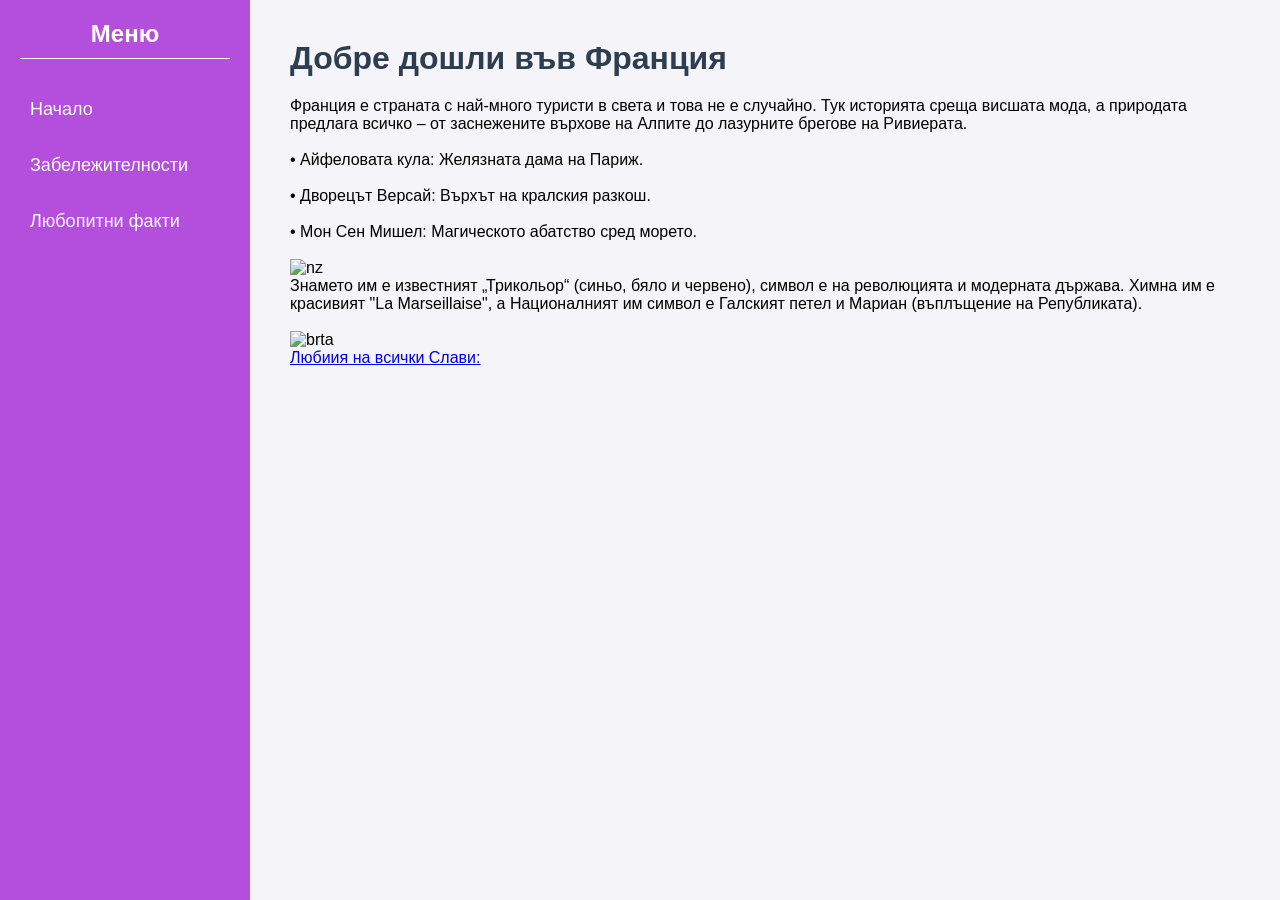
==== index.html @ 4d63c155 "Add files via upload" ====
<!DOCTYPE html>
<html lang="bg">
<head>
    <meta charset="UTF-8">
    <meta name="viewport" content="width=device-width, initial-scale=1.0">
    <title>Франция - Начало</title>
    <link rel="stylesheet" href="style.css">
</head>
<body>

    <aside class="sidebar">
        <div class="sidebar-header">
            <h2 class="logo">Меню</h2>
        </div>
        <ul class="nav-links">
            <li><a href="index.html" class="active">Начало</a></li>
            <li><a href="index2.html">Забележителности</a></li>
            <li><a href="index3.html">Любопитни факти</a></li>
        </ul>
    </aside>

    <main class="content">
        <header>
            <h1>Добре дошли във Франция</h1>
        </header>
        <section>
            <p>Франция е страната с най-много туристи в света и това не е случайно. Тук историята среща висшата мода, а природата предлага всичко – от заснежените върхове на Алпите до лазурните брегове на Ривиерата.<br>
<br>•	Айфеловата кула: Желязната дама на Париж. <br>
<br>•	Дворецът Версай: Върхът на кралския разкош.<br>
<br>•	Мон Сен Мишел: Магическото абатство сред морето.</p>
 <br><img src="images/OIP.jpg" alt="nz">
 <br> <p>Знамето им е известният „Трикольор“ (синьо, бяло и червено), символ е на революцията и модерната държава.

Химна им е красивият "La Marseillaise", а

Националният им символ е Галският петел и Мариан (въплъщение на Републиката).</p>
  <br><img src="images/download.jpg" alt="brta">
</section>
<a href="https://youtu.be/AmklK36QRDY?si=svn7KTGAU8gX2Hms">Любиия на всички Слави:</a>
    </main>

</body>
</html>
---- style.css ----
/* Basic Reset */
* {
    margin: 0;
    padding: 0;
    box-sizing: border-box;
    font-family: 'Segoe UI', Tahoma, Geneva, Verdana, sans-serif;
}

body {
    display: flex; /* This aligns sidebar and content side-by-side */
    background-color: #f4f4f9;
}

/* Sidebar Styling */
.sidebar {
    width: 250px;
    height: 100vh;
    background-color: #b44edd;
    color: white;
    position: fixed;
    padding: 20px;
}

.sidebar-header .logo {
    margin-bottom: 30px;
    text-align: center;
    border-bottom: 1px solid #ffffff;
    padding-bottom: 10px;
}

.nav-links {
    list-style: none;
}

.nav-links li {
    margin: 15px 0;
}

.nav-links a {
    color: #ffffff;
    text-decoration: none;
    font-size: 18px;
    display: block;
    padding: 10px;
    transition: 0.3s;
}

.nav-links a:hover  {
    color: white;
    background-color: #d689eec0;
    border-radius: 5px;
}


/* Main Content Area */
.content {
    margin-left: 250px; /* Same as sidebar width */
    padding: 40px;
    width: 100%;
}

h1 {
    color: #2c3e50;
    margin-bottom: 20px;
}
.a{
    width: 100%;
    border-collapse: collapse;
    margin-top: 20px;
}
.a td{
    padding: 15px;
    text-align: center;
    border: 1px solid white;
}
.a img{
    width: 200px;
    height: 150px;
    object-fit:cover;
    border-radius: 8px;
}
.b img{
   width: 400px;
    height: 350px;
    object-fit:cover;
    border-radius: 8px;  
}
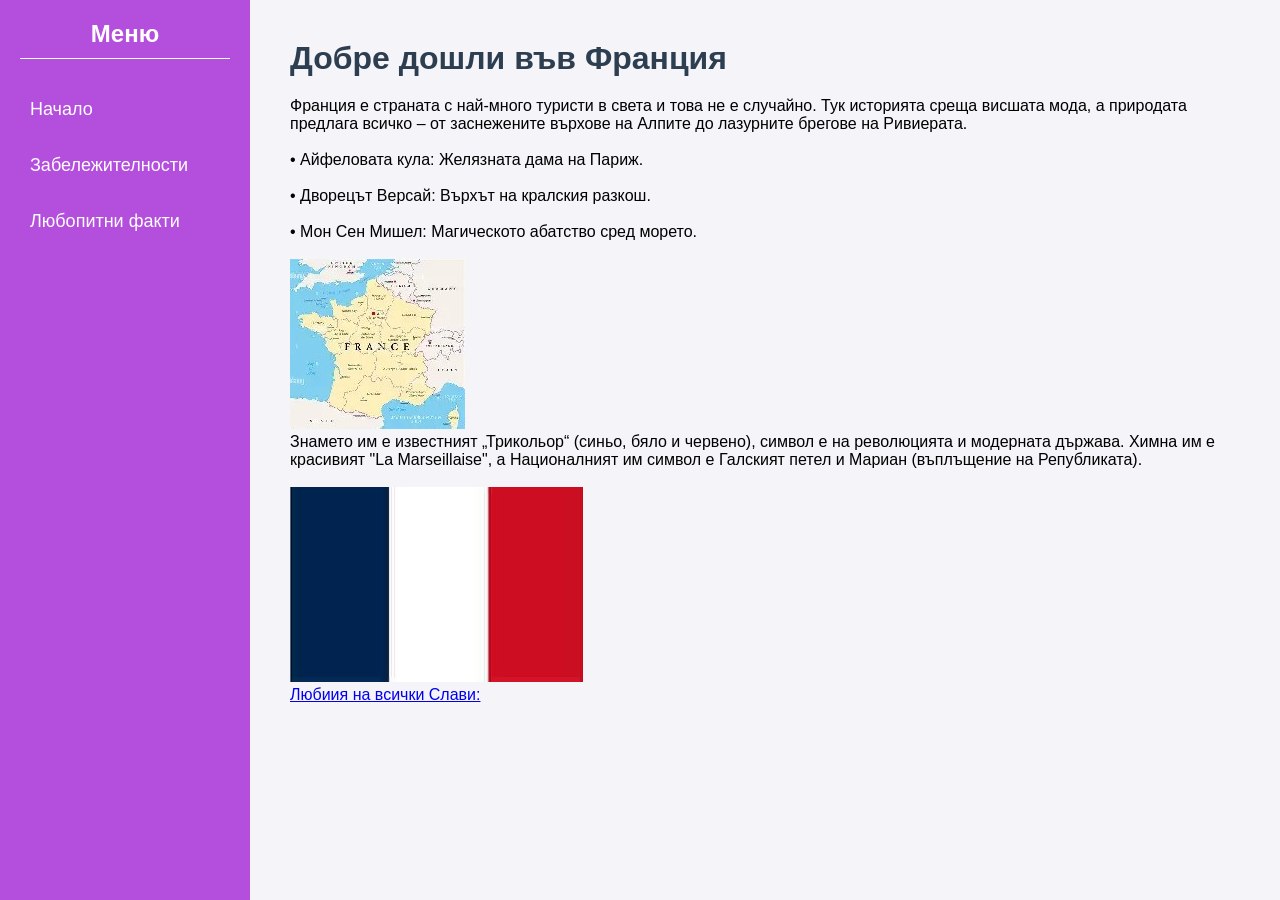
==== commit a03ea41e: "Add files via upload" ====
--- a/index.html
+++ b/index.html
@@ -2,7 +2,6 @@
 <html lang="bg">
 <head>
     <meta charset="UTF-8">
-    <meta name="viewport" content="width=device-width, initial-scale=1.0">
     <title>Франция - Начало</title>
     <link rel="stylesheet" href="style.css">
 </head>
@@ -28,13 +27,13 @@
 <br>•	Айфеловата кула: Желязната дама на Париж. <br>
 <br>•	Дворецът Версай: Върхът на кралския разкош.<br>
 <br>•	Мон Сен Мишел: Магическото абатство сред морето.</p>
- <br><img src="images/OIP.jpg" alt="nz">
+ <br><img src="OIP.jpg" alt="nz">
  <br> <p>Знамето им е известният „Трикольор“ (синьо, бяло и червено), символ е на революцията и модерната държава.
 
 Химна им е красивият "La Marseillaise", а
 
 Националният им символ е Галският петел и Мариан (въплъщение на Републиката).</p>
-  <br><img src="images/download.jpg" alt="brta">
+  <br><img src="download.jpg" alt="brta">
 </section>
 <a href="https://youtu.be/AmklK36QRDY?si=svn7KTGAU8gX2Hms">Любиия на всички Слави:</a>
     </main>
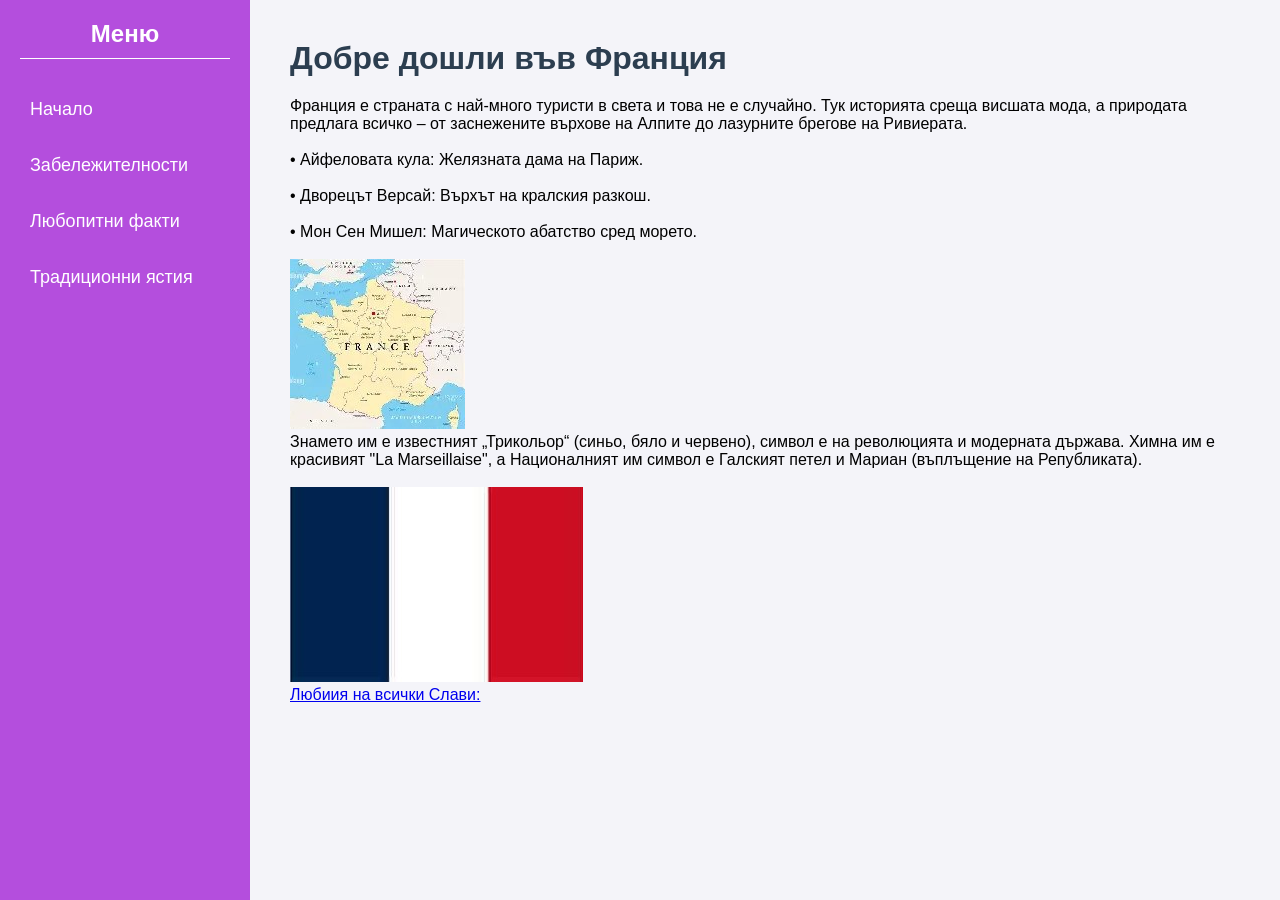
==== commit f1a9bf67: "Add files via upload" ====
--- a/index.html
+++ b/index.html
@@ -15,6 +15,7 @@
             <li><a href="index.html" class="active">Начало</a></li>
             <li><a href="index2.html">Забележителности</a></li>
             <li><a href="index3.html">Любопитни факти</a></li>
+            <li><a href="index4.html">Традиционни ястия</a></li> 
         </ul>
     </aside>
 
--- a/style.css
+++ b/style.css
@@ -84,4 +84,9 @@
     height: 350px;
     object-fit:cover;
     border-radius: 8px;  
+}
+.dish-image {
+    width: 50%;
+    height: auto;
+    border-radius: 8px;
 }
